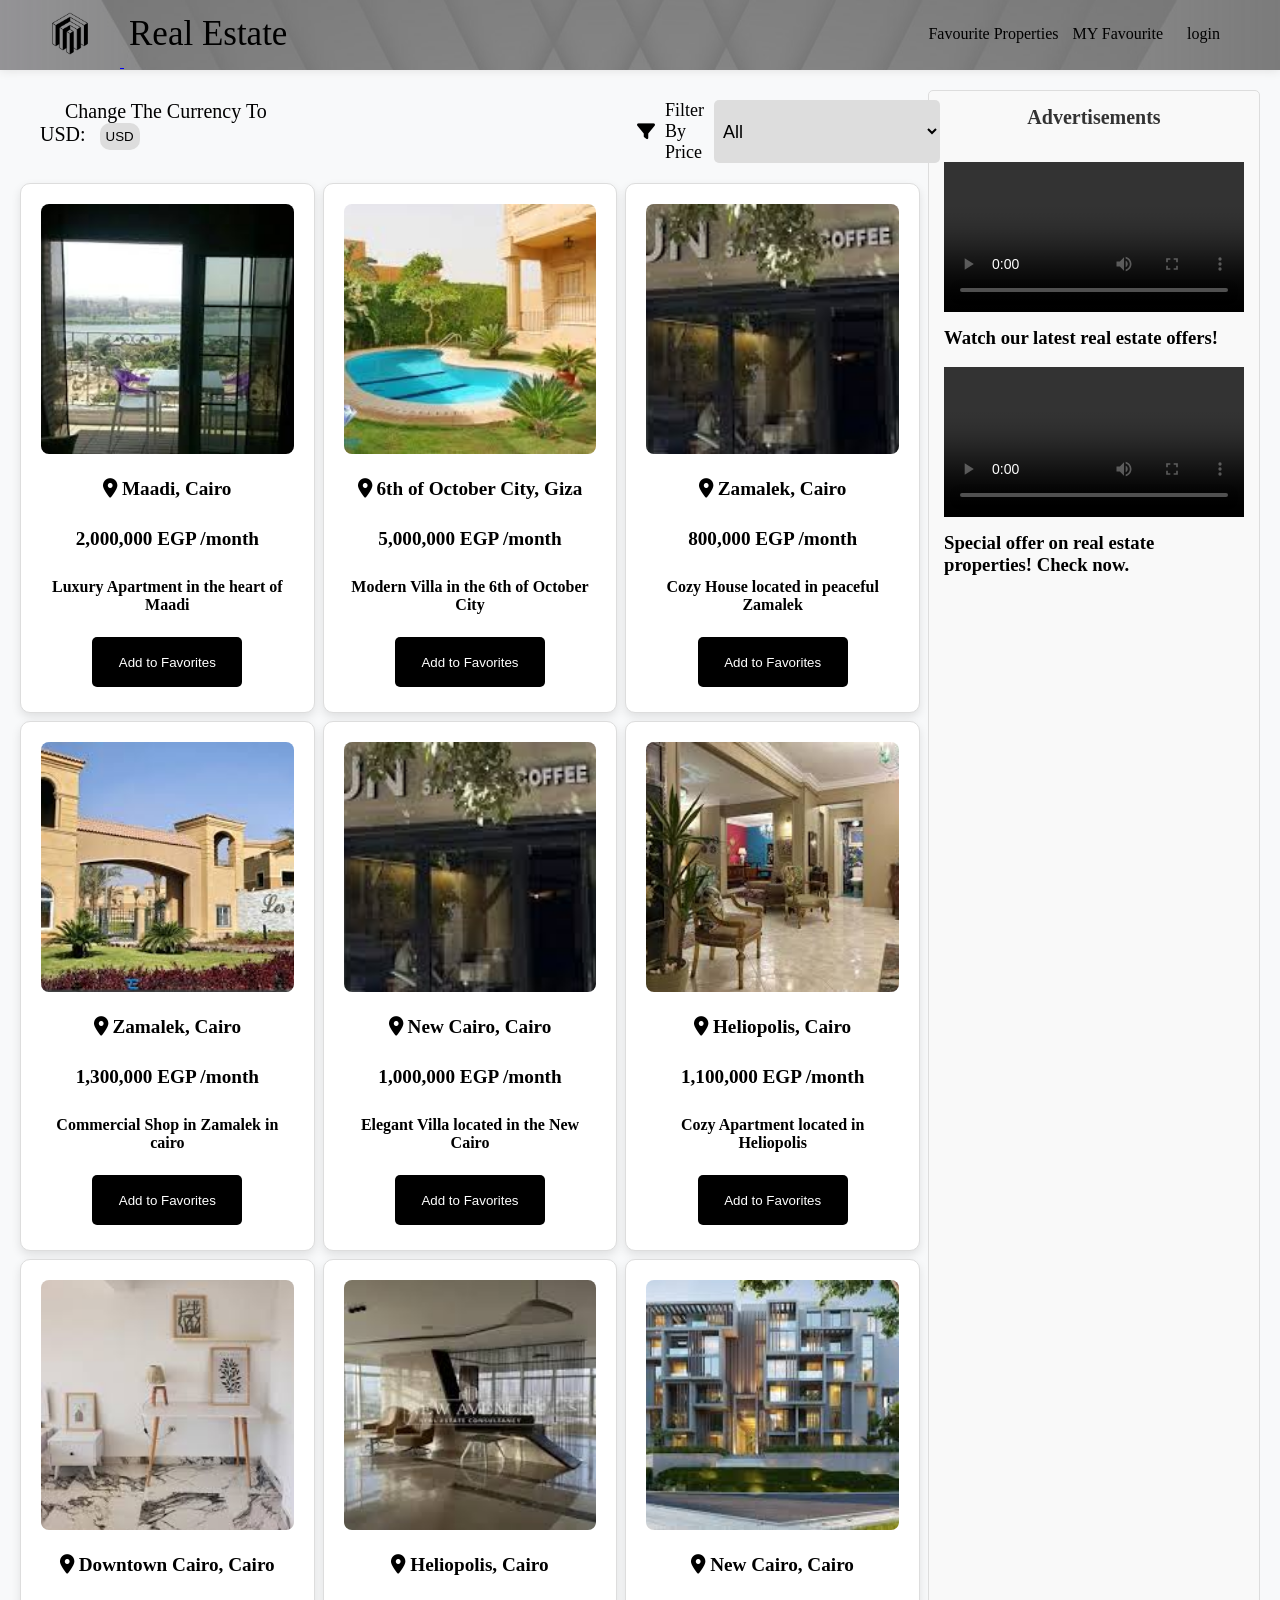
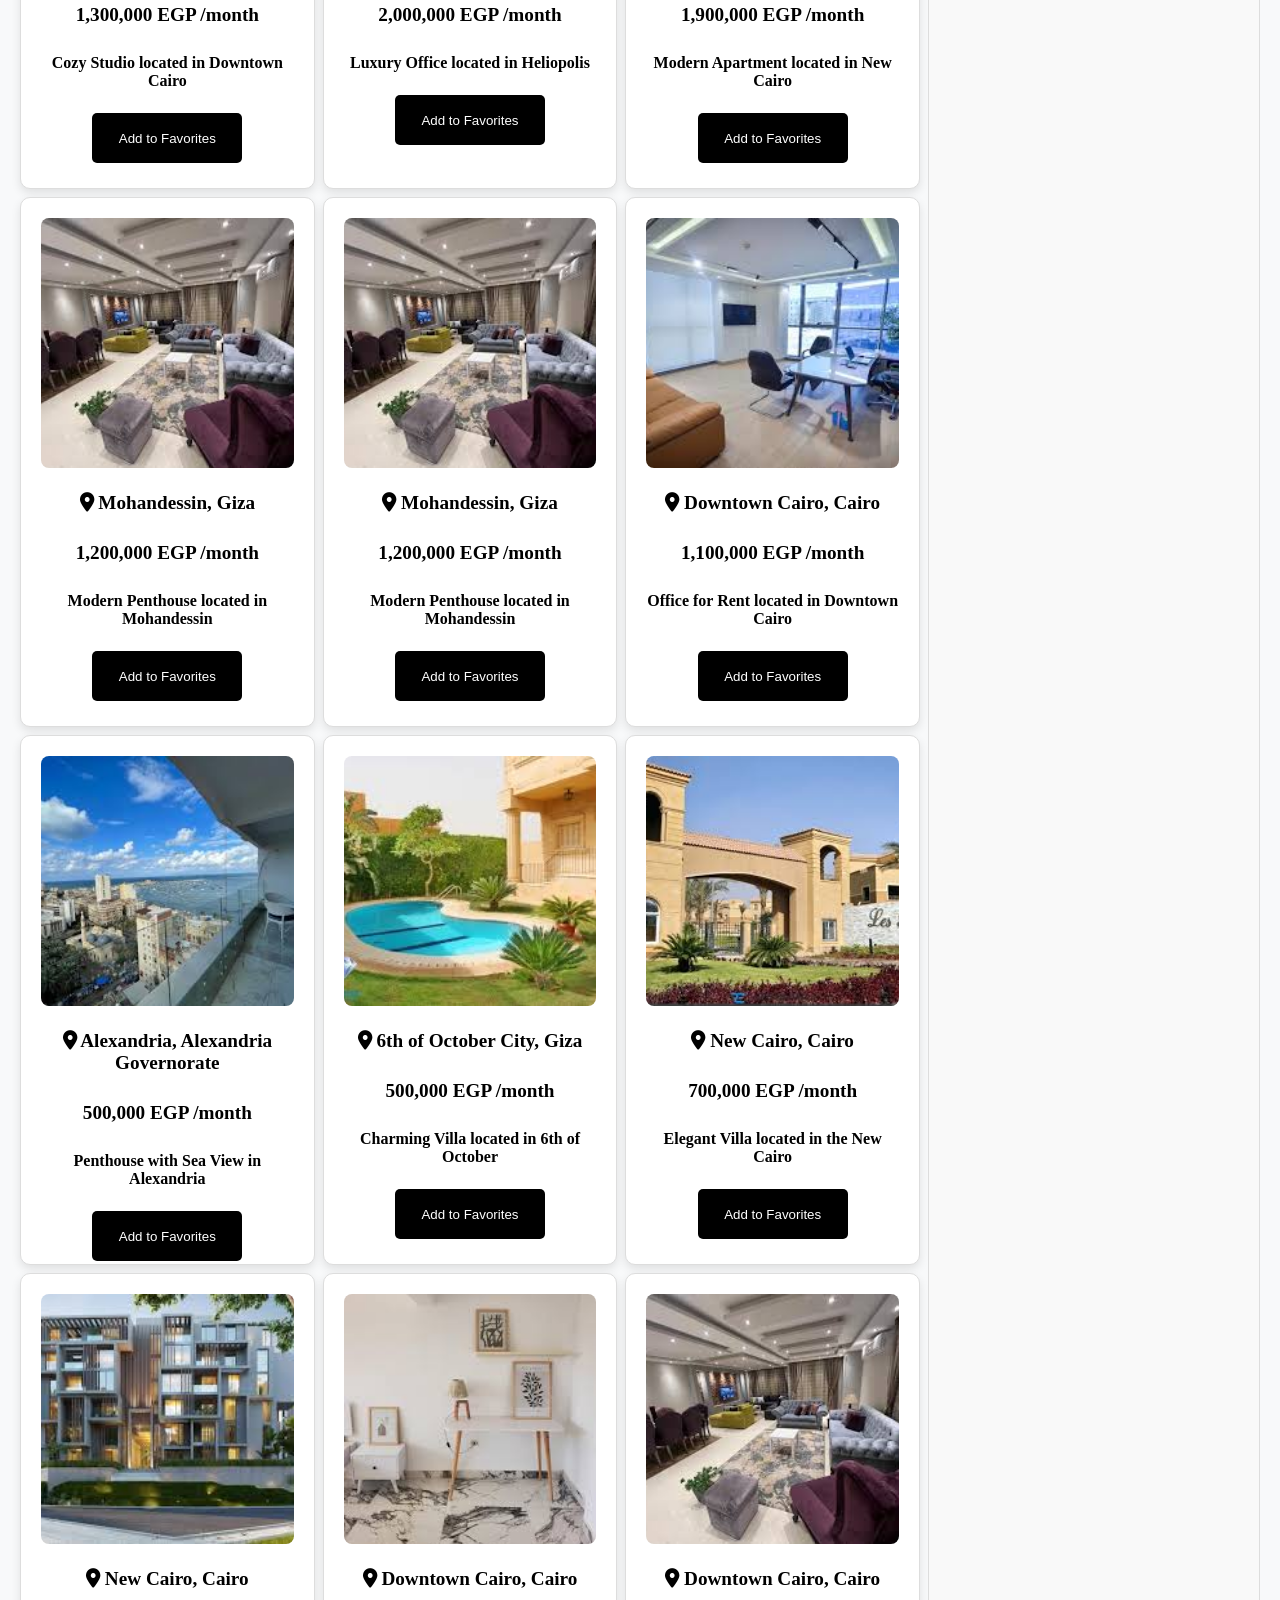
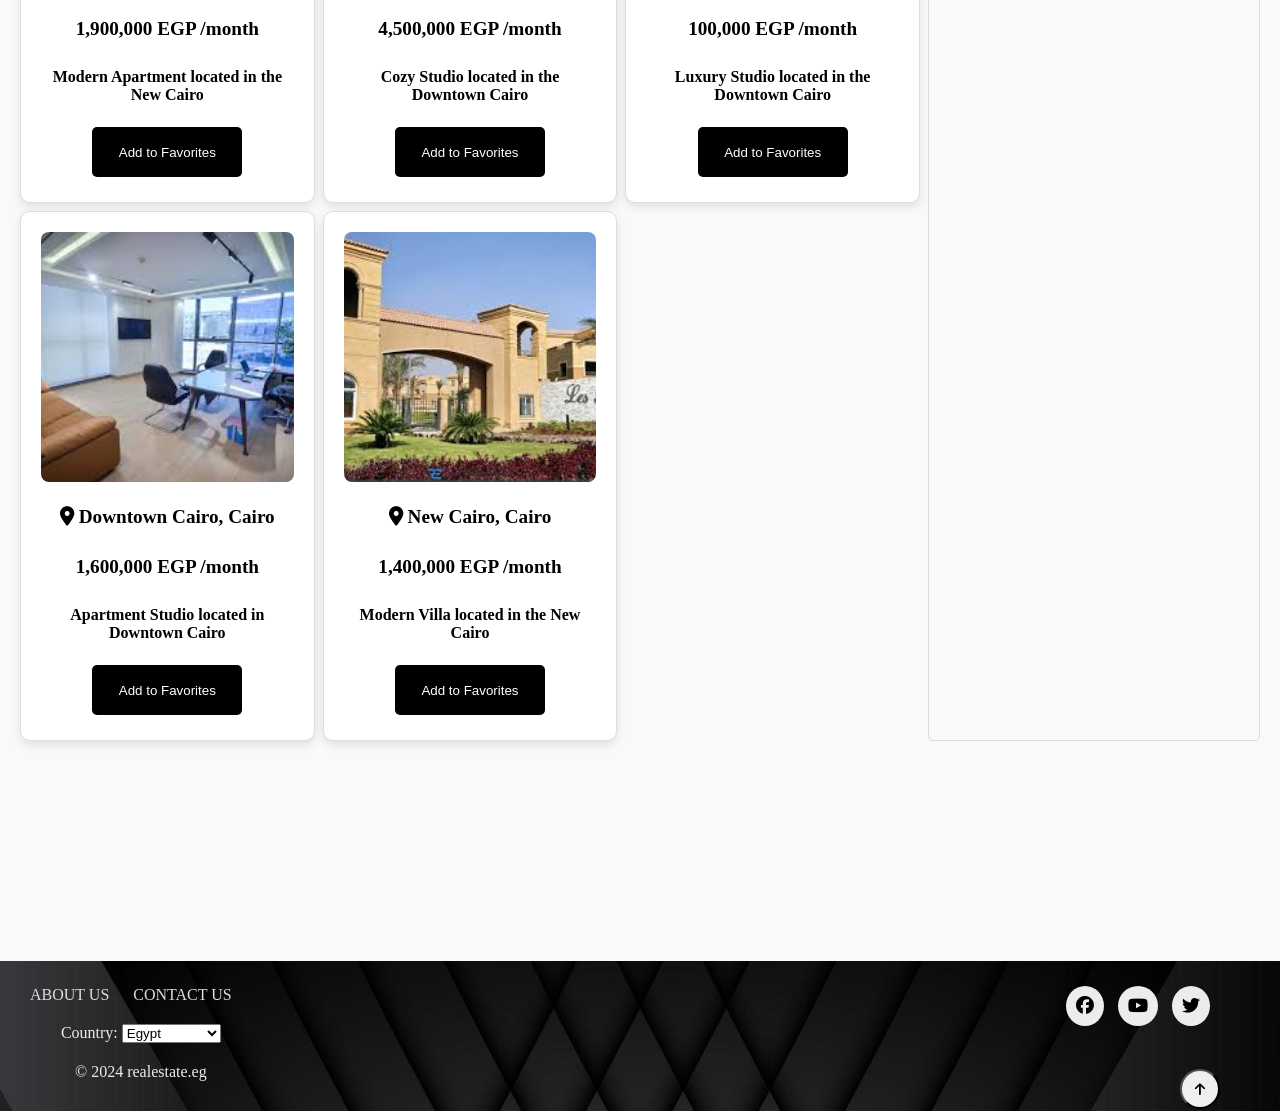
==== HTML/pruduct.html @ 1f11799c "update" ====
<!DOCTYPE html>
<html lang="en">
<head>
  <meta charset="UTF-8">
  <meta name="viewport" content="width=device-width, initial-scale=1.0">
  <title>Serices Products</title>
  <link rel="stylesheet" href="../CSS/product.css">
  <link rel="stylesheet" href="../CSS/header_and_footer.css">
  <!-- font awesome -->
  <link rel="stylesheet" href="https://cdnjs.cloudflare.com/ajax/libs/font-awesome/6.7.2/css/all.min.css" />
  <!-- homepage style -->
  <link rel="stylesheet" href="../CSS/homepage.css">
</head>
<body>


   
    <header class="header">
      <div class="container">
          <div>
              <a href="#">
                  <img src="../Assets/logo.png" class="logo" alt="Real Stata Logo">
                  <svg class="svg">

                      <text class="logo-text" font-size="35" x="5" y="30">Real Estate</text>
                  </svg>
              </a>
          </div>
          <nav class="nav-links">
                <a href="../HTML/pruduct.html">Favourite Properties</a>
                <a href="../HTML/fevorit.html">MY Favourite</a>
                <a href="../HTML/login.html">login</a>
          </nav>
      </div>
  </header>
  
  <main class="main-content">
    <!-- محتوى الصفحة الرئيسي -->
    <section class="content">
      <div class="filter-tab">
        <div class="currency-holder">
          <span class="text">Change The Currency To USD:</span>
          <button class="usd">USD</button>
        </div>
  
        <div class="text-filter">
          <i class="fa-solid fa-filter"></i><span>Filter By Price</span>
        </div>
        <select id="priceFilter" onchange="filterByPrice()">
          <option value="all">All</option>
          <option value="more-1">More than 1 million EGP</option>
          <option value="less-1">Less than 1 million EGP</option>
        </select>
      </div>
  
      <div id="gridContainer" class="grid-container"></div>
    </section>
  
    <!-- قسم الإعلانات -->
    <aside class="ads-section">
      <h2>Advertisements</h2>
      <br>
      <div class="ad">
        <video controls>
        <source src="https://videocdn.cdnpk.net/videos/402f5d7d-1f88-45bf-8f2f-907b0aa94311/horizontal/previews/watermarked/large.mp4" type="video/mp4">
          Your browser does not support the video tag.
          
</video>

      </div>
      <h3>    Watch our latest real estate offers!</h3>
<br>

      <div class="ad">
        <video controls>
          <source src="https://videocdn.cdnpk.net/videos/f72028ea-ed08-4fc3-8472-b75e660c5a2a/horizontal/previews/watermarked/large.mp4" type="video/mp4">
          Your browser does not support the video tag.
        </video>        

      </div>
      <h3>   Special offer on real estate properties! Check now.<h3>

    </aside>
  </main>
  

  <footer class="footer">
    <div class="container">
        <div class="left-side-footer">
            <nav class="footer-links">
                <a href="#">ABOUT US</a>
                <a href="#">CONTACT US</a>
            </nav>
            <div class="list-countrys">
                <label for="country">Country: </label>
                <select name="country" id="country">
                    <option value="Egypt">Egypt</option>
                    <option value="KSA">Saudi Arabia</option>
                    <option value="KWD">Kuwait</option>
                </select>
            </div>
            <span class="copyright">&copy; 2024 realestate.eg</span>
        </div>
        <div class="right-side-footer">
          <a href="https://www.facebook.com/"><i class="fa-brands fa-facebook"></i></a>
          <a href="https://www.youtube.com/"><i class="fa-brands fa-youtube"></i></a>
          <a href="https://x.com/"><i class="fa-brands fa-twitter"></i></a>
        </div>
        <br>
        <button class="go-up"><i class="fa-solid fa-arrow-up"></i></button>
    </div>


</footer>


  <script src="../Js/product.js"></script>
  <script src="../Js/top_up.js"></script>
</body>
</html>
---- CSS/product.css ----
body,html {
  font-family: Arial, sans-serif;
  margin: 0;
  padding: 0;
  background-color: #f8f9fa;
  grid-template-rows: 1fr auto; /*  المحتوى يملأ المساحة المتاحة بينما يكون الفوتر في الأسفل */

}
main {
  flex-grow: 1; /* يسمح للمحتوى بالتوسع ليشغل المساحة المتاحة */
  margin-bottom: 200px;
}

.header {
  background-color: #ececec82;
  box-shadow: 0 0 10px #ddd;
  background-image: url("../Assets/footer-background.jpg"); /* مسار الصورة */
  background-size: cover;
  height: 70px;
  overflow: hidden;
}
.header .container {
  background-color: #ececec82;
  position: relative;
}
.content {
  flex: 3; /* يأخذ معظم المساحة */
}
/* تنسيق الفلتر */
.filter-tab {
  display: flex;
  gap: 10px;
  position: relative;
  width: fit-content;
  left: 20px;
  margin: 10px 0;
  
}
.filter-tab select {
  font-size: 18px;
  background-color: #ddd;
  border-radius: 5px;
  border: navajowhite;
  padding: 5px;
  cursor: pointer;
}
.filter-tab .text-filter {
  font-size: 18px;
  display: flex;
  align-items: center;
  gap:10px;
}
.filter-tab .text-filter i {
  margin-left: 300px;
  padding-left: 20px;

}
/* تحسين تنسيق الـ grid */
.grid-container {
 display: grid;
  grid-template-columns: repeat(3, 1fr); /* ثلاث أعمدة متساوية */
  gap: 8px; /* المسافة بين العناصر */
  margin-top: 20px;
  box-sizing: border-box;
  transition: all 0.3s ease;
}

/* تنسيق بطاقات المنتجات */
.product-card {
  width:100%;
  height: 530px;;
  border: 1px solid #ddd;
  border-radius: 10px; /* تحسين الحواف لتكون دائرية */
  background-color: white;
  padding: 20px;
  box-shadow: 0 4px 10px rgba(0, 0, 0, 0.1);
  text-align: center;
  transition: transform 0.3s ease, box-shadow 0.3s ease, opacity 0.3s ease;
}

.product-card:hover {
  transform: translateY(-10px); /* رفع البطاقة عند المرور عليها */
  box-shadow: 0 10px 20px rgba(0, 0, 0, 0.2); /* إضافة تأثير الظل عند المرور */
  opacity: 0.9; /* تقليل الشفافية عند التفاعل */
}

.product-card img {
  width: 100%;
  height: 250px;
  object-fit: cover; /* تكبير الصورة بشكل جميل داخل الحاوية */
  border-radius: 8px;
  margin-bottom: 15px;
}

.product-card h3 {
  font-size: 20px;
  margin-bottom: 10px;
  color: #333; /* اللون الداكن للنص */
}

.product-card p {
  margin: 5px 0;
  color: #000000;
  font-weight: bolder; /* لتفريق النص عن العناوين */
  font-size: larger;
}
.product-card h5 {
  margin: 5px 0;
  color: #000000;
  font-size:16px;
}

/* تحسين حاوية العملة */
.currancy-holder {
  display: inline-block;
  gap: 10px;
  position: relative;
  width: fit-content;
  margin:  0;
}

.text {
  font-size: 20px;
  margin-left: 25px;
  margin-bottom: 10px;

}
text.logo-text:hover{
  color: #2196f3;

}

.usd {
  padding: 6px;
  border: none;
  background: #ddd;
  border-radius: 10px;
  margin-left: 10px;
  cursor: pointer;
}


/* تنسيق زر المفضلة */
.favorite-btn {
  background-color: #000000;
  color: white;
  border: none;
  width: 150px;
  height: 50px;
  padding: 5px 10px;
  border-radius: 5px;
  cursor: pointer;
  transition: background-color 0.3s ease;
}

.favorite-btn.favorite {
  background-color: #282727; /* لون عند إضافة المفضلة */
}


footer {
  bottom: 0;
  width: 100%;
  background-color: #333;
  color: white;
  text-align: center;
  padding: 10px;
  margin-top: 100px;

}

/*     aside   */
/* التخطيط الرئيسي */
.main-content {
  display: flex;
  gap: 8px; /* مسافة بين المنتجات والإعلانات */
  padding: 20px;
}

/* المحتوى الرئيسي */
.content {
  flex: 3; /* يأخذ معظم المساحة */
}
/* قسم الإعلانات */
.ads-section {
  flex: 1; /* يأخذ مساحة أصغر */
  background-color: #f9f9f9;
  padding: 15px;
  border: 1px solid #ddd;
  border-radius: 5px;
  width:350px;
}

.ads-section h2 {
  font-size: 20px;
  margin-bottom: 15px;
  color: #333;
  text-align: center;
}

.ad {
  display: flex;
  align-items: center;
  margin-bottom: 15px;
}

.ad img {
  width: 80px;
  height: 80px;
  margin-right: 15px;
  border-radius: 5px;
  border: 1px solid #ddd;
}

.ad p {
  font-size: 14px;
  color: #555;
}


video{
  width: 100%;
  height: auto;
}

p{
  color: #000000;
  font-weight: bolder;
}
---- CSS/header_and_footer.css ----
:root {
    --main-color: #2196f3;
    --background-color: #ececec;
    --transition:0.3s;
}

* {
    box-sizing: border-box;
    padding: 0;
    margin: 0;
}

html {
    scroll-behavior: smooth;
}

body {
    font-family: "Cairo" , "san-serif";
}

ul {
    list-style: none;
    margin: 0;
    padding: 0;
}

.container {
    padding-left: 20px;
    padding-right: 20px;
}

/* end global rules */

/* start header */
.header {
    background-color: #ececec82;
    box-shadow: 0 0 10px #ddd;
    background-image: url("../Assets/footer-background.jpg"); /* مسار الصورة */
    background-size: cover;
    height: 70px;
    overflow: hidden;
}
.header .container {
    background-color: #ececec82;
    position: relative;
}

.nav-links {
    position: absolute;
    right: 50px;
    top: 25px;
}

.logo {
    width: 100px;
    height: auto;
}

.nav-links a {
    margin-right: 10px;
    text-decoration: none;
    color: black;
    transition: var(--transition);
}
.nav-links a:hover {
    color: white;
    transition: var(--transition);
}
.nav-links a:last-of-type {
    margin-left: 10px;
}
.svg  {
    height: 52px;
}
.svg .logo-text {
    fill: black;
    transition: var(--transition);
}
.svg .logo-text:hover {
    fill: white;
    transition: var(--transition);
}
/* end header */

/* start Footer */
.footer {
    /* background-color: #0e0101; */
    background-image: url(../Assets/footer-background.jpg);
    background-size: cover;
    height: 150px;
}
.footer .container {
    position: relative;
    padding-top: 15px;
    padding-bottom: 15px;
}
.footer .left-side-footer label {
    color: var(--background-color);
}
.left-side-footer {
    position: absolute;
}
.right-side-footer {
    right: 50px;
    position: absolute;
    top: 25px;
}
.left-side-footer .footer-links {
    margin-bottom: 20px;
}
.left-side-footer .list-countrys {
    margin-bottom: 20px;
}
.left-side-footer .footer-links a {
    text-decoration: none;
    color: var(--background-color);
    margin-right: 20px;
    transition: var(--transition);
    color: #ddd;
}
.left-side-footer .footer-links a:hover {
    color: white;
    transition: var(--transition);
}
.right-side-footer a {
    text-decoration: none;
    color: #ddd;
    margin-right: 10px;
    background-color: var(--background-color);
    padding: 10px;
    font-size: 18px;
    border-radius: 100%;
    transition: var(--transition);
}
.right-side-footer i {
    color: black;
}
.right-side-footer a:hover {
    background-color: white;
    transition: var(--transition);
}
.copyright {
    color: var(--background-color);
    display: block;
}
.go-up {
    position: absolute;
    right: 50px;
    bottom: -90px;
    padding: 5px;
    width: 40px;
    height: 40px;
    border-radius: 50%;
    transition: var(--transition);
    color: #ddd;
}
.go-up i {
    color: black;
}
.go-up:hover {
    cursor: pointer;
    background-color: white;
    transition: var(--transition);
}
/* end Footer */
---- CSS/homepage.css ----
/* global componant */
#body {
    transition: background-color 0.3s;
}
.title {
    text-align: center;
    font-size: 40px;
    border: #ddd;
    box-shadow: 0 0 5px #ddd;
    width: 500px;
    margin: 0 auto 40px;
    padding: 10px;
    transition: 0.3s;
    border-radius: 10px;
    /* background-color: #ddd; */
}
.title:hover {
    background-color: white;
}
/* global componant */

/* start landing */
.landing {
    /* min-height: calc(100vh - 100px); */
    min-height: calc(100vh - 70px);
    background-image: url(../Assets/landing_page.jpeg);
    background-size: cover;
    position: relative;
}
.landing::after {
    content: "";
    position: absolute;
    width: 100%;
    height: 100%;
    top: 0;
    left: 0;
    background-color: black;
    opacity: 50%;
}
.landing .text {
    position: absolute;
    z-index: 1;
    transform: translate(50%, -50%);
    top: 50%;
    right: 50%;
}

.landing .text h1 {
    color: white;
    font-size: 60px;
    font-weight: bolder;
    text-align: center;
    transition: 2s;
}
.landing .text .random-message {
    color: white;
    text-align: center;
    margin: 20px 0;
    font-size: 20px;
    opacity: 0;
    transform: translateX(-300px);
    transition: 2s;
    transition-delay: 1.5s;
}
.landing .text .chooses {
    margin-top: 30px;
    width: 100%;
    display: flex;
    justify-content: center;
    transform: translateY(70px);
    opacity: 0;
    transition: 3s;
    transition-delay: 1.5s;
}
.landing .text .chooses button {
    padding: 10px 50px;
    border-radius: 10px;
    background: #e5dddd;
    transition: 0.3s;
    font-weight: bolder;
    margin-right: 10px;
}

.landing .text .chooses button:hover {
    background-color: white;
    border: 2px solid black;
    cursor: pointer;
}

.suggestion {
    margin-top: 100px;
    text-align: center;
    transition: 3s;
    transition-delay: 1.5s;
    transform: translatex(100px);
    opacity: 0;
}
input::-webkit-outer-spin-button,
input::-webkit-inner-spin-button {
    -webkit-appearance: none;
    margin: 0;
}
.landing .text .suggestion p {
    font-size: 20px;
    color: white;
    margin-bottom: 25px;
}
.landing .text .suggestion form input[type=number] {
    border-radius: 5px;
    padding: 10px;
}
.landing .text .suggestion form input[type=number]:focus {
    outline: none;
}
.landing .text .suggestion form input[type=number]::placeholder {
    font-size: 17px;
}
.landing .text .suggestion form button {
    padding: 10px;
    border: none;
    border-radius: 8px;
    font-size: 15px;
    font-weight: bold;
    transition: 0.3s;
}
.landing .text .suggestion form button:hover {
    cursor: pointer;
    background-color: white;
}
.modal {
    position: fixed;
    top: -43px;
    left: 0;
    width: 100%;
    height: 100%;
    background-color: rgba(0, 0, 0); 
    z-index: 1000;
    border-radius: 10px;
    visibility: hidden;
    transition: 0.5s;
    opacity: 0;
}
.modal p {
    position: relative;
    color: white;
    text-align: center;
    font-size: 20px;
    transform: translate(50%, -55%);
    top: 50%;
    right: 50%;
    transition: 1s;
    opacity: 0;
}
.modal.show {
    visibility: visible; /* Show the modal */
    opacity: 1; /* Fully visible */
}

.close-btn {
    position: absolute;
    right: 0;
} 
.close-btn i:hover {
    color: white;
}
.close-btn i {
    font-size: 18px;
    font-weight: bold;
    cursor: pointer;
    color: white;
    margin: 20px 15px;
}
/* end landing */


/* start questions */
.question {
    max-width: 800px;
    display: flex;
    align-items: center;
    flex-direction: column;
    border: 1px solid #e5dddd;
    border-radius: 10px;
    margin-bottom: 30px;
    padding: 10px 0;
    box-shadow: 0 0 5px #ddd;
    min-width: 100px;
    padding: 40px 0;
    /* text-align: center; */
    margin: 30px auto;
}
.question .question-title {
    display: flex;
    justify-content: space-between;
    min-width: 50%;
    color: black;
    font-weight: bold;
    font-size: 20px;
    border-bottom: 1px solid #ddd;
    padding-bottom: 15px;
}
/* .question .question-text {
    font-size: 18px;
    margin: 15px 0;
    display: none;
    transition: 0.3s;
} */

.question .question-text {
    font-size: 18px;
    margin: 15px 0;
    padding-left: 10px;
    max-height: 0; /* Start fully collapsed */
    overflow: hidden; /* Hide overflowing content */
    transition: 0.5s; /* Smooth animation */
}

/* This targets an element with the class question-text that also has the class active. Both classes */
.question .question-text.active {
    max-height: 200px; /* Set a maximum height for expanded content */
    opacity: 1; /* Fully visible */
}

.question-btn {
    background-color: black;
    color: white;
    border-radius: 5px;
    border: none;
    padding: 5px 10px;
}
.question-btn:hover {
    cursor: pointer;
}
.question-btn .minus-icon {
    display: none;
}
/* end questions */

/* start best homes */
.besthomes {
    padding-top: 30px;
    padding-bottom: 30px;
}
.slider {
    margin-top: 30px;
    display: flex;
    align-items: center;
    flex-direction: column;
}
.image-holder {
    margin-bottom: 10px;
    max-width: 750px;
}
.image-holder img {
    border: 5px solid #ddd;
    border-radius: 10px;
    width: 100%;
    height: 100%;
}
.slider button {
    padding: 10px;
    background-color: white;
    border-radius: 10px;
    border: 2px solid gray;
    color: black;
    transition: 0.3s;
    font-size: 20px;
    font-weight: bold;
    padding: 5px 20px;
}
.slider button:hover {
    background-color: black;
    border-radius: 10px;
    cursor: pointer;
    color: white;
}
/* end best homes */

/* start reviews */
.reviews {
    padding: 30px 0;
}
.box {
    border: 1px solid #ddd;
    box-shadow: 0 0 5px #ddd;
    max-width: 400px;
    margin: 0 auto;
    border-radius: 10px;
    padding: 10px;
}
.box .person {
    margin-bottom: 20px;
}
.box .person p {
    font-weight: bold;
    font-size: 20px;
}
.box p {
    line-height: 1.6;
}
.box .person img {
    margin-bottom: 10px;
    width: 100px;
}
.review {
    text-align: center;
    padding: 30px 0;
}
.review button {
    background-color: white;
    border-radius: 10px;
    border: 2px solid gray;
    color: black;
    transition: 0.3s;
    font-size: 20px;
    font-weight: bold;
    padding: 5px 20px;
    margin-top: 25px;
}
.review button:hover {
    background-color: black;
    border-radius: 10px;
    cursor: pointer;
    color: white;
}
/* end reviews */
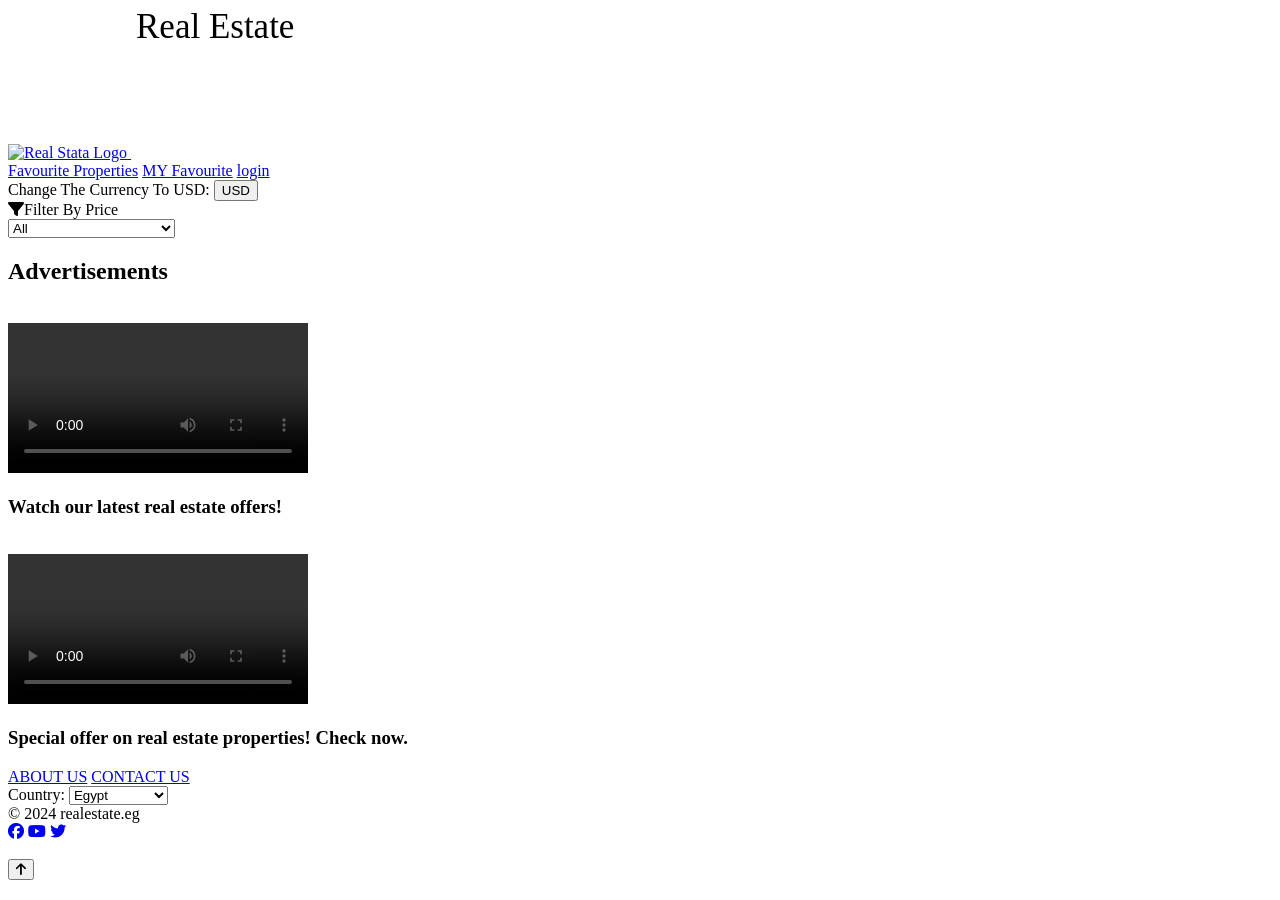
==== commit e7136054: "updateproductpage" ====
--- a/HTML/pruduct.html
+++ b/HTML/pruduct.html
@@ -4,12 +4,12 @@
   <meta charset="UTF-8">
   <meta name="viewport" content="width=device-width, initial-scale=1.0">
   <title>Serices Products</title>
-  <link rel="stylesheet" href="../CSS/product.css">
-  <link rel="stylesheet" href="../CSS/header_and_footer.css">
+  <link rel="stylesheet" href="CSS/product.css">
+  <link rel="stylesheet" href="CSS/header_and_footer.css">
   <!-- font awesome -->
   <link rel="stylesheet" href="https://cdnjs.cloudflare.com/ajax/libs/font-awesome/6.7.2/css/all.min.css" />
   <!-- homepage style -->
-  <link rel="stylesheet" href="../CSS/homepage.css">
+  <link rel="stylesheet" href="CSS/homepage.css">
 </head>
 <body>
 
@@ -19,7 +19,7 @@
       <div class="container">
           <div>
               <a href="#">
-                  <img src="../Assets/logo.png" class="logo" alt="Real Stata Logo">
+                  <img src="Assets/logo.png" class="logo" alt="Real Stata Logo">
                   <svg class="svg">
 
                       <text class="logo-text" font-size="35" x="5" y="30">Real Estate</text>
@@ -27,9 +27,9 @@
               </a>
           </div>
           <nav class="nav-links">
-                <a href="../HTML/pruduct.html">Favourite Properties</a>
-                <a href="../HTML/fevorit.html">MY Favourite</a>
-                <a href="../HTML/login.html">login</a>
+                <a href="HTML/pruduct.html">Favourite Properties</a>
+                <a href="HTML/fevorit.html">MY Favourite</a>
+                <a href="HTML/login.html">login</a>
           </nav>
       </div>
   </header>
@@ -114,7 +114,7 @@
 </footer>
 
 
-  <script src="../Js/product.js"></script>
-  <script src="../Js/top_up.js"></script>
+  <script src="Js/product.js"></script>
+  <script src="Js/top_up.js"></script>
 </body>
 </html>
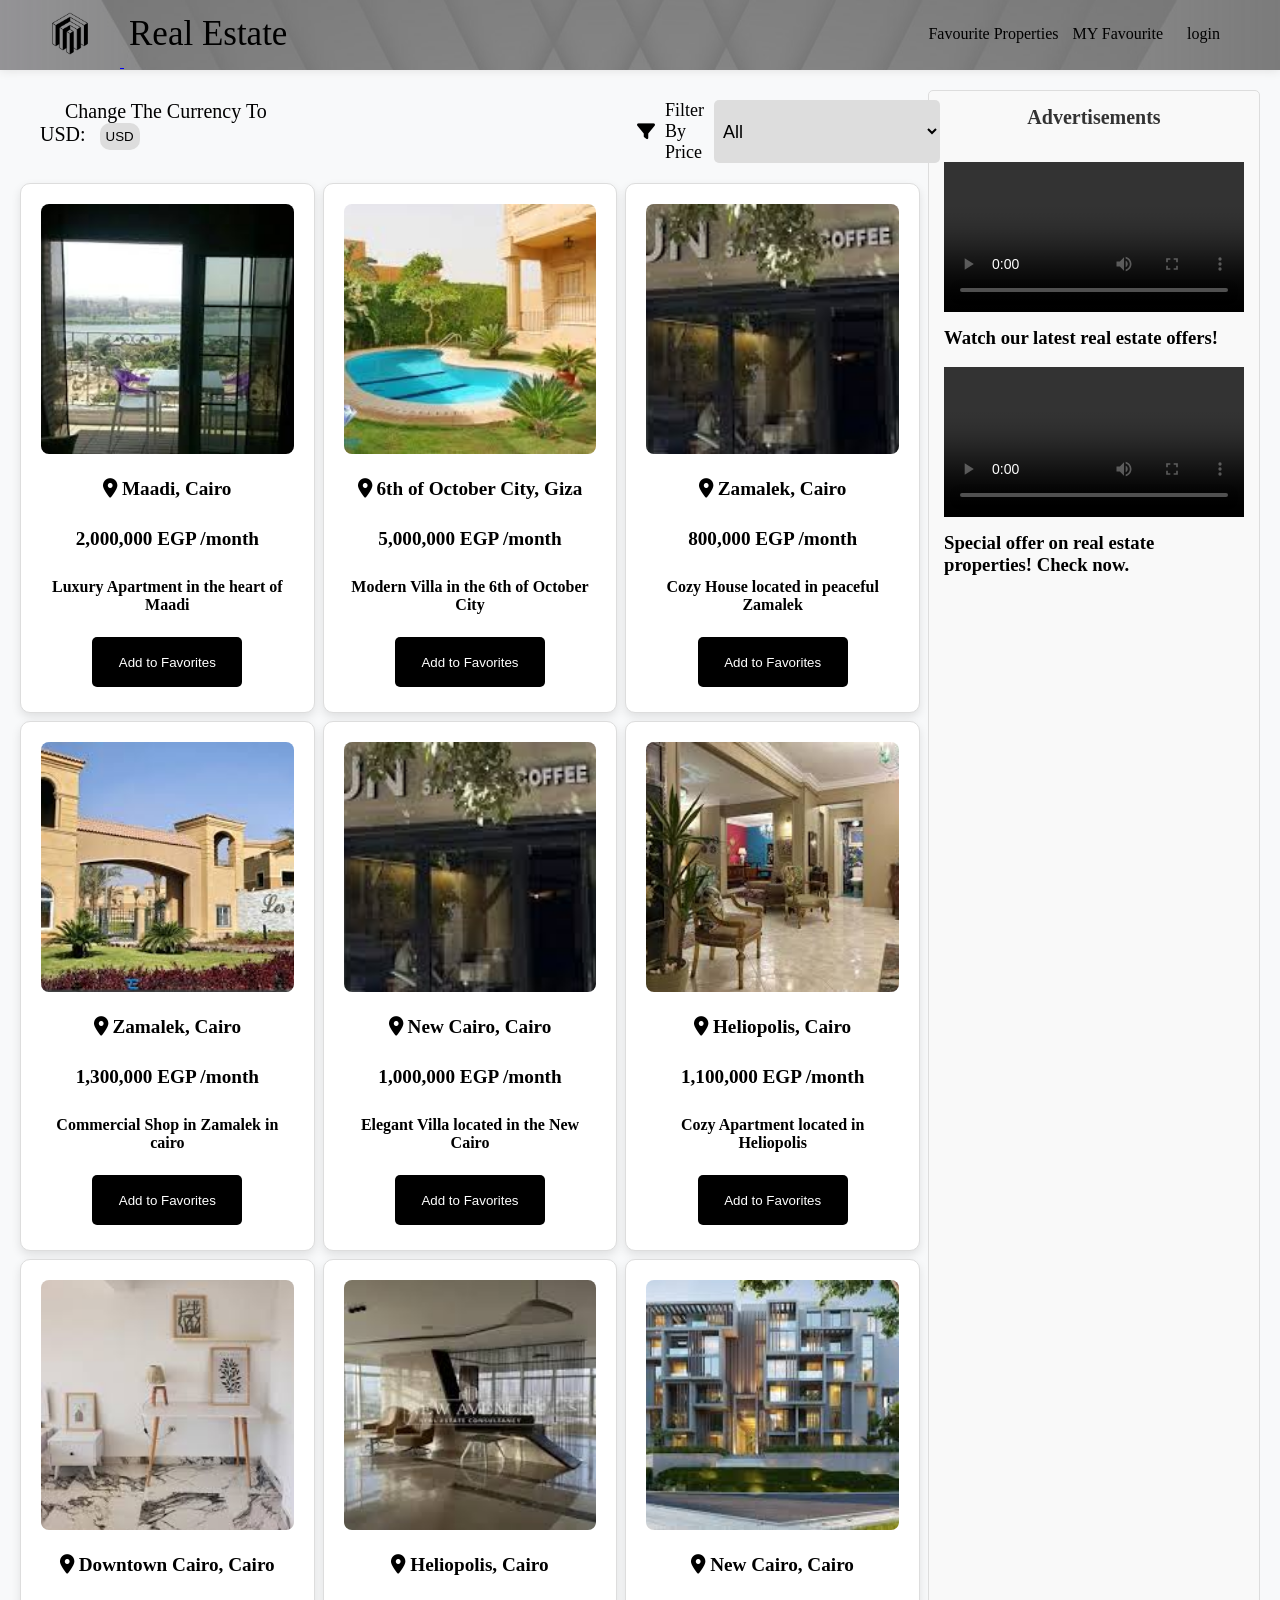
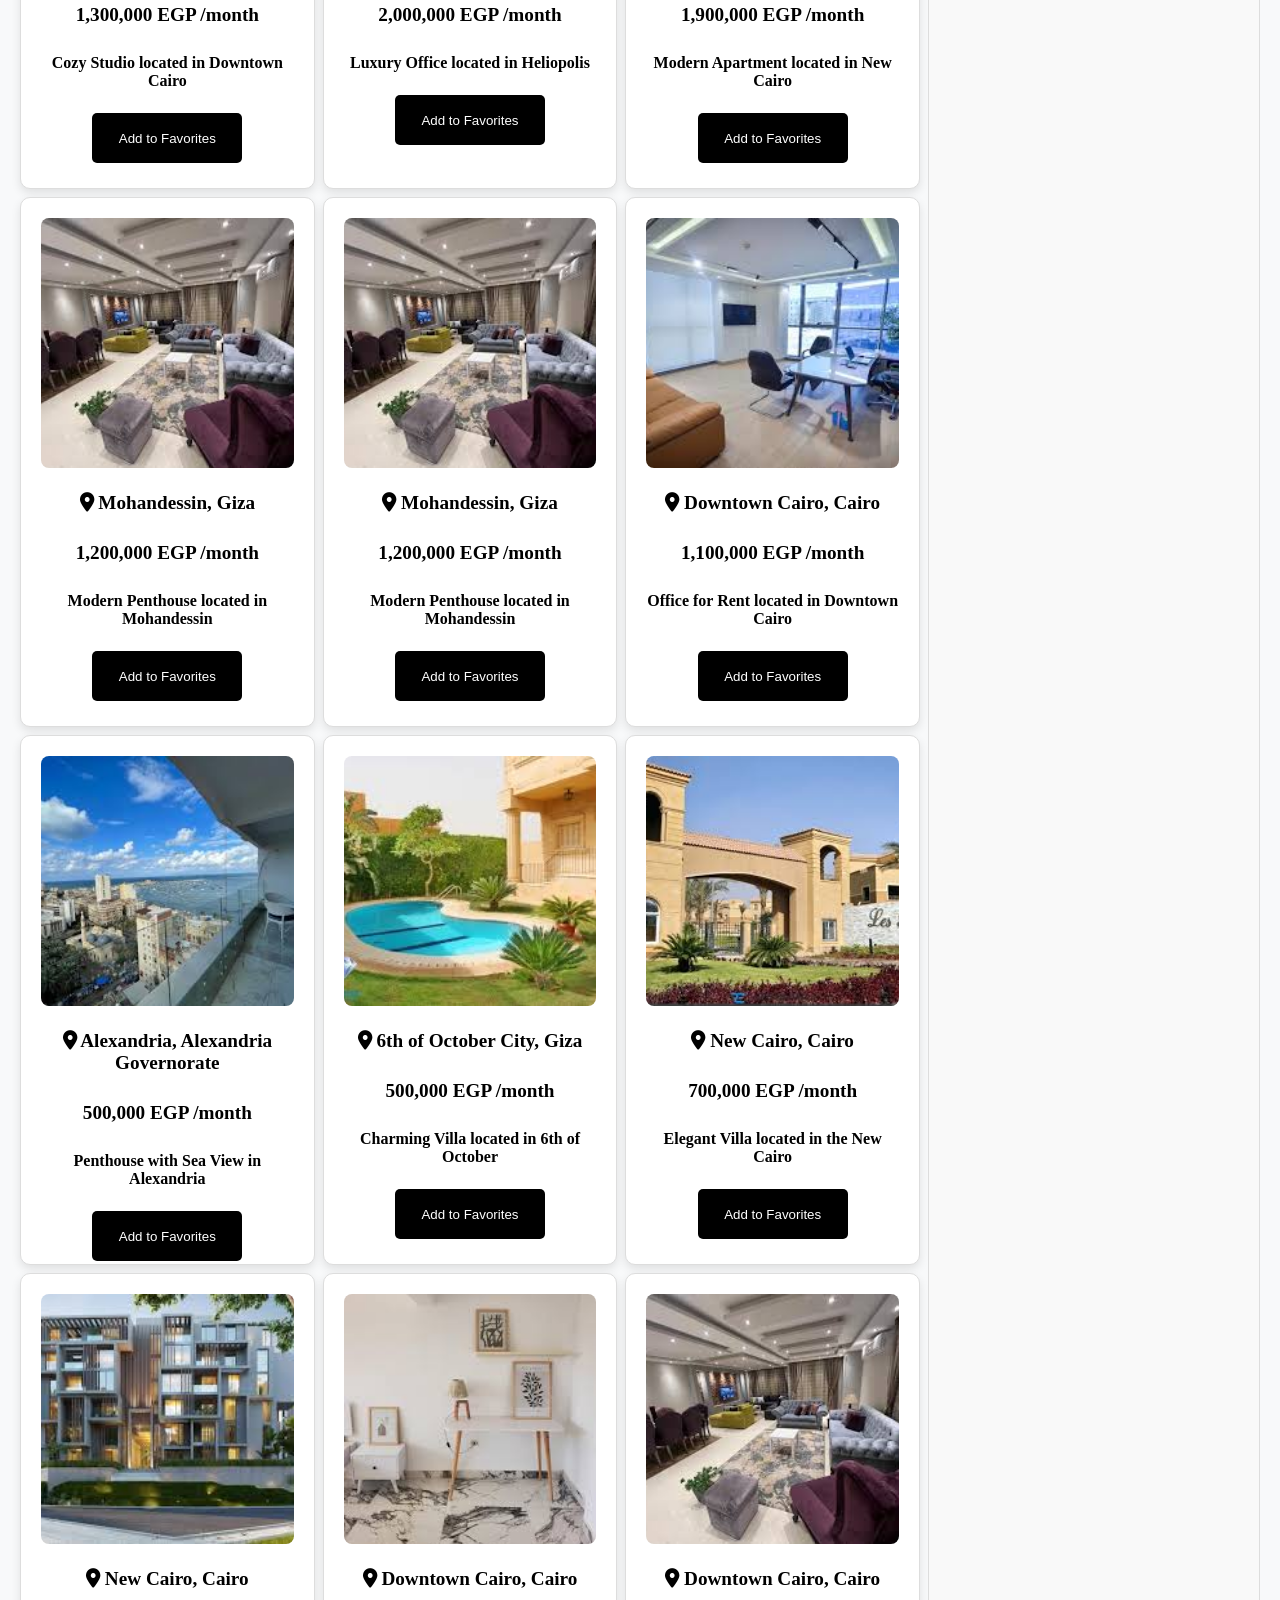
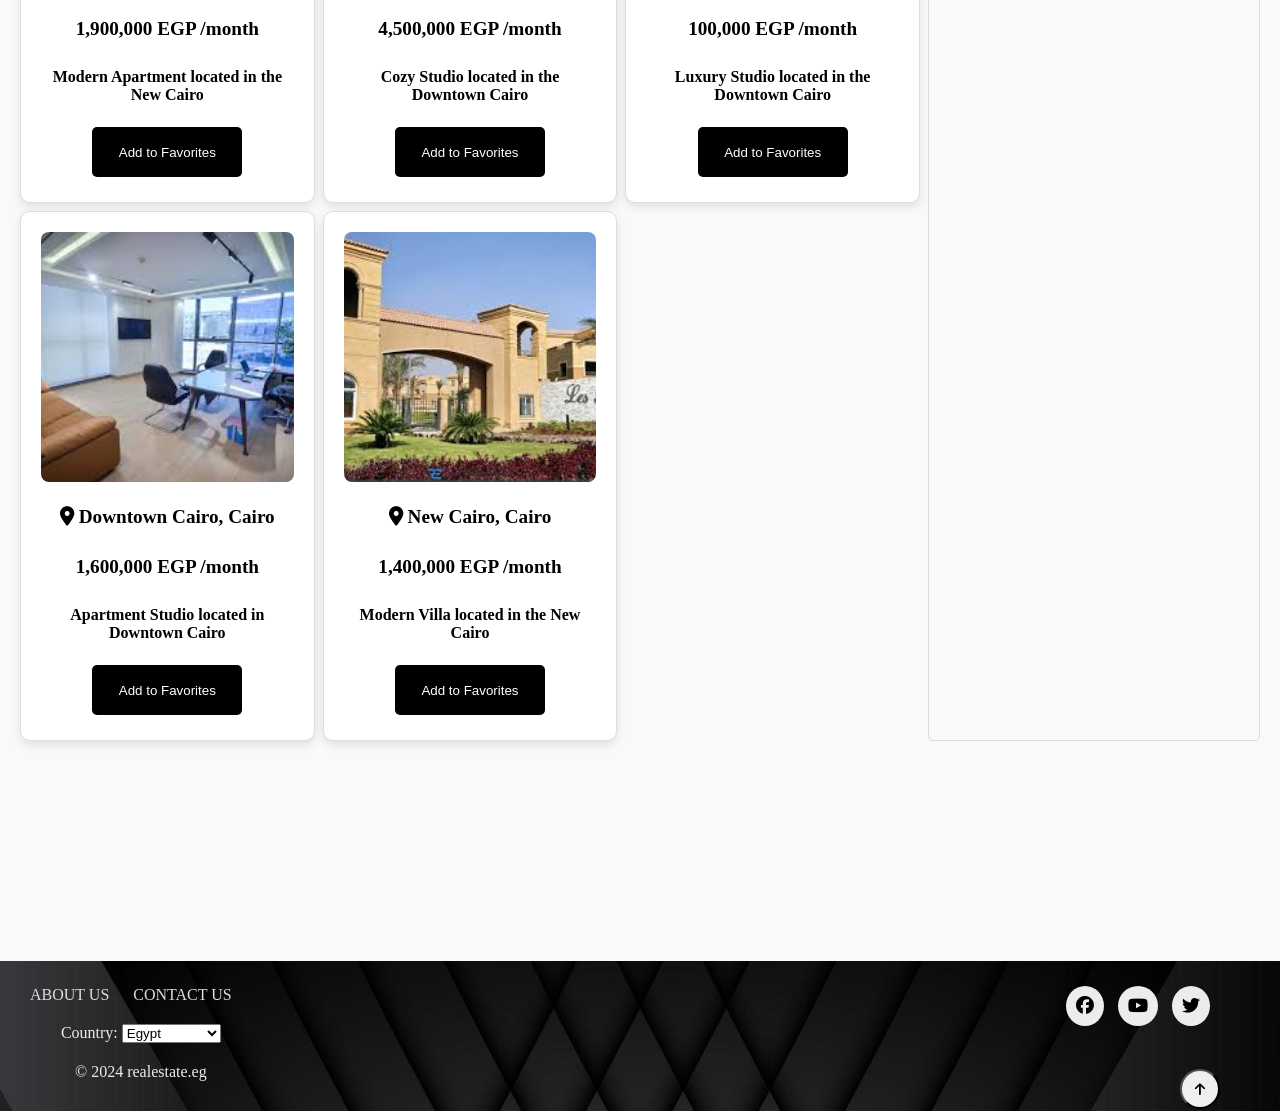
==== commit 97784331: "updateindexpageandproduct" ====
--- a/HTML/pruduct.html
+++ b/HTML/pruduct.html
@@ -4,12 +4,12 @@
   <meta charset="UTF-8">
   <meta name="viewport" content="width=device-width, initial-scale=1.0">
   <title>Serices Products</title>
-  <link rel="stylesheet" href="CSS/product.css">
-  <link rel="stylesheet" href="CSS/header_and_footer.css">
+  <link rel="stylesheet" href="../CSS/product.css">
+  <link rel="stylesheet" href="../CSS/header_and_footer.css">
   <!-- font awesome -->
   <link rel="stylesheet" href="https://cdnjs.cloudflare.com/ajax/libs/font-awesome/6.7.2/css/all.min.css" />
   <!-- homepage style -->
-  <link rel="stylesheet" href="CSS/homepage.css">
+  <link rel="stylesheet" href="../CSS/homepage.css">
 </head>
 <body>
 
@@ -19,7 +19,7 @@
       <div class="container">
           <div>
               <a href="#">
-                  <img src="Assets/logo.png" class="logo" alt="Real Stata Logo">
+                  <img src="../Assets/logo.png" class="logo" alt="Real Stata Logo">
                   <svg class="svg">
 
                       <text class="logo-text" font-size="35" x="5" y="30">Real Estate</text>
@@ -27,9 +27,9 @@
               </a>
           </div>
           <nav class="nav-links">
-                <a href="HTML/pruduct.html">Favourite Properties</a>
-                <a href="HTML/fevorit.html">MY Favourite</a>
-                <a href="HTML/login.html">login</a>
+                <a href="../HTML/pruduct.html">Favourite Properties</a>
+                <a href="../HTML/fevorit.html">MY Favourite</a>
+                <a href="../HTML/login.html">login</a>
           </nav>
       </div>
   </header>
@@ -114,7 +114,7 @@
 </footer>
 
 
-  <script src="Js/product.js"></script>
-  <script src="Js/top_up.js"></script>
+  <script src="../Js/product.js"></script>
+  <script src="../Js/top_up.js"></script>
 </body>
 </html>
--- a/CSS/product.css
+++ b/CSS/product.css
@@ -0,0 +1,229 @@
+body,html {
+  font-family: Arial, sans-serif;
+  margin: 0;
+  padding: 0;
+  background-color: #f8f9fa;
+  grid-template-rows: 1fr auto; /*  المحتوى يملأ المساحة المتاحة بينما يكون الفوتر في الأسفل */
+
+}
+main {
+  flex-grow: 1; /* يسمح للمحتوى بالتوسع ليشغل المساحة المتاحة */
+  margin-bottom: 200px;
+}
+
+.header {
+  background-color: #ececec82;
+  box-shadow: 0 0 10px #ddd;
+  background-image: url("../Assets/footer-background.jpg"); /* مسار الصورة */
+  background-size: cover;
+  height: 70px;
+  overflow: hidden;
+}
+.header .container {
+  background-color: #ececec82;
+  position: relative;
+}
+.content {
+  flex: 3; /* يأخذ معظم المساحة */
+}
+/* تنسيق الفلتر */
+.filter-tab {
+  display: flex;
+  gap: 10px;
+  position: relative;
+  width: fit-content;
+  left: 20px;
+  margin: 10px 0;
+  
+}
+.filter-tab select {
+  font-size: 18px;
+  background-color: #ddd;
+  border-radius: 5px;
+  border: navajowhite;
+  padding: 5px;
+  cursor: pointer;
+}
+.filter-tab .text-filter {
+  font-size: 18px;
+  display: flex;
+  align-items: center;
+  gap:10px;
+}
+.filter-tab .text-filter i {
+  margin-left: 300px;
+  padding-left: 20px;
+
+}
+/* تحسين تنسيق الـ grid */
+.grid-container {
+ display: grid;
+  grid-template-columns: repeat(3, 1fr); /* ثلاث أعمدة متساوية */
+  gap: 8px; /* المسافة بين العناصر */
+  margin-top: 20px;
+  box-sizing: border-box;
+  transition: all 0.3s ease;
+}
+
+/* تنسيق بطاقات المنتجات */
+.product-card {
+  width:100%;
+  height: 530px;;
+  border: 1px solid #ddd;
+  border-radius: 10px; /* تحسين الحواف لتكون دائرية */
+  background-color: white;
+  padding: 20px;
+  box-shadow: 0 4px 10px rgba(0, 0, 0, 0.1);
+  text-align: center;
+  transition: transform 0.3s ease, box-shadow 0.3s ease, opacity 0.3s ease;
+}
+
+.product-card:hover {
+  transform: translateY(-10px); /* رفع البطاقة عند المرور عليها */
+  box-shadow: 0 10px 20px rgba(0, 0, 0, 0.2); /* إضافة تأثير الظل عند المرور */
+  opacity: 0.9; /* تقليل الشفافية عند التفاعل */
+}
+
+.product-card img {
+  width: 100%;
+  height: 250px;
+  object-fit: cover; /* تكبير الصورة بشكل جميل داخل الحاوية */
+  border-radius: 8px;
+  margin-bottom: 15px;
+}
+
+.product-card h3 {
+  font-size: 20px;
+  margin-bottom: 10px;
+  color: #333; /* اللون الداكن للنص */
+}
+
+.product-card p {
+  margin: 5px 0;
+  color: #000000;
+  font-weight: bolder; /* لتفريق النص عن العناوين */
+  font-size: larger;
+}
+.product-card h5 {
+  margin: 5px 0;
+  color: #000000;
+  font-size:16px;
+}
+
+/* تحسين حاوية العملة */
+.currancy-holder {
+  display: inline-block;
+  gap: 10px;
+  position: relative;
+  width: fit-content;
+  margin:  0;
+}
+
+.text {
+  font-size: 20px;
+  margin-left: 25px;
+  margin-bottom: 10px;
+
+}
+text.logo-text:hover{
+  color: #2196f3;
+
+}
+
+.usd {
+  padding: 6px;
+  border: none;
+  background: #ddd;
+  border-radius: 10px;
+  margin-left: 10px;
+  cursor: pointer;
+}
+
+
+/* تنسيق زر المفضلة */
+.favorite-btn {
+  background-color: #000000;
+  color: white;
+  border: none;
+  width: 150px;
+  height: 50px;
+  padding: 5px 10px;
+  border-radius: 5px;
+  cursor: pointer;
+  transition: background-color 0.3s ease;
+}
+
+.favorite-btn.favorite {
+  background-color: #282727; /* لون عند إضافة المفضلة */
+}
+
+
+footer {
+  bottom: 0;
+  width: 100%;
+  background-color: #333;
+  color: white;
+  text-align: center;
+  padding: 10px;
+  margin-top: 100px;
+
+}
+
+/*     aside   */
+/* التخطيط الرئيسي */
+.main-content {
+  display: flex;
+  gap: 8px; /* مسافة بين المنتجات والإعلانات */
+  padding: 20px;
+}
+
+/* المحتوى الرئيسي */
+.content {
+  flex: 3; /* يأخذ معظم المساحة */
+}
+/* قسم الإعلانات */
+.ads-section {
+  flex: 1; /* يأخذ مساحة أصغر */
+  background-color: #f9f9f9;
+  padding: 15px;
+  border: 1px solid #ddd;
+  border-radius: 5px;
+  width:350px;
+}
+
+.ads-section h2 {
+  font-size: 20px;
+  margin-bottom: 15px;
+  color: #333;
+  text-align: center;
+}
+
+.ad {
+  display: flex;
+  align-items: center;
+  margin-bottom: 15px;
+}
+
+.ad img {
+  width: 80px;
+  height: 80px;
+  margin-right: 15px;
+  border-radius: 5px;
+  border: 1px solid #ddd;
+}
+
+.ad p {
+  font-size: 14px;
+  color: #555;
+}
+
+
+video{
+  width: 100%;
+  height: auto;
+}
+
+p{
+  color: #000000;
+  font-weight: bolder;
+}
--- a/CSS/header_and_footer.css
+++ b/CSS/header_and_footer.css
@@ -0,0 +1,165 @@
+:root {
+    --main-color: #2196f3;
+    --background-color: #ececec;
+    --transition:0.3s;
+}
+
+* {
+    box-sizing: border-box;
+    padding: 0;
+    margin: 0;
+}
+
+html {
+    scroll-behavior: smooth;
+}
+
+body {
+    font-family: "Cairo" , "san-serif";
+}
+
+ul {
+    list-style: none;
+    margin: 0;
+    padding: 0;
+}
+
+.container {
+    padding-left: 20px;
+    padding-right: 20px;
+}
+
+/* end global rules */
+
+/* start header */
+.header {
+    background-color: #ececec82;
+    box-shadow: 0 0 10px #ddd;
+    background-image: url("../Assets/footer-background.jpg"); /* مسار الصورة */
+    background-size: cover;
+    height: 70px;
+    overflow: hidden;
+}
+.header .container {
+    background-color: #ececec82;
+    position: relative;
+}
+
+.nav-links {
+    position: absolute;
+    right: 50px;
+    top: 25px;
+}
+
+.logo {
+    width: 100px;
+    height: auto;
+}
+
+.nav-links a {
+    margin-right: 10px;
+    text-decoration: none;
+    color: black;
+    transition: var(--transition);
+}
+.nav-links a:hover {
+    color: white;
+    transition: var(--transition);
+}
+.nav-links a:last-of-type {
+    margin-left: 10px;
+}
+.svg  {
+    height: 52px;
+}
+.svg .logo-text {
+    fill: black;
+    transition: var(--transition);
+}
+.svg .logo-text:hover {
+    fill: white;
+    transition: var(--transition);
+}
+/* end header */
+
+/* start Footer */
+.footer {
+    /* background-color: #0e0101; */
+    background-image: url(../Assets/footer-background.jpg);
+    background-size: cover;
+    height: 150px;
+}
+.footer .container {
+    position: relative;
+    padding-top: 15px;
+    padding-bottom: 15px;
+}
+.footer .left-side-footer label {
+    color: var(--background-color);
+}
+.left-side-footer {
+    position: absolute;
+}
+.right-side-footer {
+    right: 50px;
+    position: absolute;
+    top: 25px;
+}
+.left-side-footer .footer-links {
+    margin-bottom: 20px;
+}
+.left-side-footer .list-countrys {
+    margin-bottom: 20px;
+}
+.left-side-footer .footer-links a {
+    text-decoration: none;
+    color: var(--background-color);
+    margin-right: 20px;
+    transition: var(--transition);
+    color: #ddd;
+}
+.left-side-footer .footer-links a:hover {
+    color: white;
+    transition: var(--transition);
+}
+.right-side-footer a {
+    text-decoration: none;
+    color: #ddd;
+    margin-right: 10px;
+    background-color: var(--background-color);
+    padding: 10px;
+    font-size: 18px;
+    border-radius: 100%;
+    transition: var(--transition);
+}
+.right-side-footer i {
+    color: black;
+}
+.right-side-footer a:hover {
+    background-color: white;
+    transition: var(--transition);
+}
+.copyright {
+    color: var(--background-color);
+    display: block;
+}
+.go-up {
+    position: absolute;
+    right: 50px;
+    bottom: -90px;
+    padding: 5px;
+    width: 40px;
+    height: 40px;
+    border-radius: 50%;
+    transition: var(--transition);
+    color: #ddd;
+}
+.go-up i {
+    color: black;
+}
+.go-up:hover {
+    cursor: pointer;
+    background-color: white;
+    transition: var(--transition);
+}
+/* end Footer */
--- a/CSS/homepage.css
+++ b/CSS/homepage.css
@@ -0,0 +1,326 @@
+/* global componant */
+#body {
+    transition: background-color 0.3s;
+}
+.title {
+    text-align: center;
+    font-size: 40px;
+    border: #ddd;
+    box-shadow: 0 0 5px #ddd;
+    width: 500px;
+    margin: 0 auto 40px;
+    padding: 10px;
+    transition: 0.3s;
+    border-radius: 10px;
+    /* background-color: #ddd; */
+}
+.title:hover {
+    background-color: white;
+}
+/* global componant */
+
+/* start landing */
+.landing {
+    /* min-height: calc(100vh - 100px); */
+    min-height: calc(100vh - 70px);
+    background-image: url(../Assets/landing_page.jpeg);
+    background-size: cover;
+    position: relative;
+}
+.landing::after {
+    content: "";
+    position: absolute;
+    width: 100%;
+    height: 100%;
+    top: 0;
+    left: 0;
+    background-color: black;
+    opacity: 50%;
+}
+.landing .text {
+    position: absolute;
+    z-index: 1;
+    transform: translate(50%, -50%);
+    top: 50%;
+    right: 50%;
+}
+
+.landing .text h1 {
+    color: white;
+    font-size: 60px;
+    font-weight: bolder;
+    text-align: center;
+    transition: 2s;
+}
+.landing .text .random-message {
+    color: white;
+    text-align: center;
+    margin: 20px 0;
+    font-size: 20px;
+    opacity: 0;
+    transform: translateX(-300px);
+    transition: 2s;
+    transition-delay: 1.5s;
+}
+.landing .text .chooses {
+    margin-top: 30px;
+    width: 100%;
+    display: flex;
+    justify-content: center;
+    transform: translateY(70px);
+    opacity: 0;
+    transition: 3s;
+    transition-delay: 1.5s;
+}
+.landing .text .chooses button {
+    padding: 10px 50px;
+    border-radius: 10px;
+    background: #e5dddd;
+    transition: 0.3s;
+    font-weight: bolder;
+    margin-right: 10px;
+}
+
+.landing .text .chooses button:hover {
+    background-color: white;
+    border: 2px solid black;
+    cursor: pointer;
+}
+
+.suggestion {
+    margin-top: 100px;
+    text-align: center;
+    transition: 3s;
+    transition-delay: 1.5s;
+    transform: translatex(100px);
+    opacity: 0;
+}
+input::-webkit-outer-spin-button,
+input::-webkit-inner-spin-button {
+    -webkit-appearance: none;
+    margin: 0;
+}
+.landing .text .suggestion p {
+    font-size: 20px;
+    color: white;
+    margin-bottom: 25px;
+}
+.landing .text .suggestion form input[type=number] {
+    border-radius: 5px;
+    padding: 10px;
+}
+.landing .text .suggestion form input[type=number]:focus {
+    outline: none;
+}
+.landing .text .suggestion form input[type=number]::placeholder {
+    font-size: 17px;
+}
+.landing .text .suggestion form button {
+    padding: 10px;
+    border: none;
+    border-radius: 8px;
+    font-size: 15px;
+    font-weight: bold;
+    transition: 0.3s;
+}
+.landing .text .suggestion form button:hover {
+    cursor: pointer;
+    background-color: white;
+}
+.modal {
+    position: fixed;
+    top: -43px;
+    left: 0;
+    width: 100%;
+    height: 100%;
+    background-color: rgba(0, 0, 0); 
+    z-index: 1000;
+    border-radius: 10px;
+    visibility: hidden;
+    transition: 0.5s;
+    opacity: 0;
+}
+.modal p {
+    position: relative;
+    color: white;
+    text-align: center;
+    font-size: 20px;
+    transform: translate(50%, -55%);
+    top: 50%;
+    right: 50%;
+    transition: 1s;
+    opacity: 0;
+}
+.modal.show {
+    visibility: visible; /* Show the modal */
+    opacity: 1; /* Fully visible */
+}
+
+.close-btn {
+    position: absolute;
+    right: 0;
+} 
+.close-btn i:hover {
+    color: white;
+}
+.close-btn i {
+    font-size: 18px;
+    font-weight: bold;
+    cursor: pointer;
+    color: white;
+    margin: 20px 15px;
+}
+/* end landing */
+
+
+/* start questions */
+.question {
+    max-width: 800px;
+    display: flex;
+    align-items: center;
+    flex-direction: column;
+    border: 1px solid #e5dddd;
+    border-radius: 10px;
+    margin-bottom: 30px;
+    padding: 10px 0;
+    box-shadow: 0 0 5px #ddd;
+    min-width: 100px;
+    padding: 40px 0;
+    /* text-align: center; */
+    margin: 30px auto;
+}
+.question .question-title {
+    display: flex;
+    justify-content: space-between;
+    min-width: 50%;
+    color: black;
+    font-weight: bold;
+    font-size: 20px;
+    border-bottom: 1px solid #ddd;
+    padding-bottom: 15px;
+}
+/* .question .question-text {
+    font-size: 18px;
+    margin: 15px 0;
+    display: none;
+    transition: 0.3s;
+} */
+
+.question .question-text {
+    font-size: 18px;
+    margin: 15px 0;
+    padding-left: 10px;
+    max-height: 0; /* Start fully collapsed */
+    overflow: hidden; /* Hide overflowing content */
+    transition: 0.5s; /* Smooth animation */
+}
+
+/* This targets an element with the class question-text that also has the class active. Both classes */
+.question .question-text.active {
+    max-height: 200px; /* Set a maximum height for expanded content */
+    opacity: 1; /* Fully visible */
+}
+
+.question-btn {
+    background-color: black;
+    color: white;
+    border-radius: 5px;
+    border: none;
+    padding: 5px 10px;
+}
+.question-btn:hover {
+    cursor: pointer;
+}
+.question-btn .minus-icon {
+    display: none;
+}
+/* end questions */
+
+/* start best homes */
+.besthomes {
+    padding-top: 30px;
+    padding-bottom: 30px;
+}
+.slider {
+    margin-top: 30px;
+    display: flex;
+    align-items: center;
+    flex-direction: column;
+}
+.image-holder {
+    margin-bottom: 10px;
+    max-width: 750px;
+}
+.image-holder img {
+    border: 5px solid #ddd;
+    border-radius: 10px;
+    width: 100%;
+    height: 100%;
+}
+.slider button {
+    padding: 10px;
+    background-color: white;
+    border-radius: 10px;
+    border: 2px solid gray;
+    color: black;
+    transition: 0.3s;
+    font-size: 20px;
+    font-weight: bold;
+    padding: 5px 20px;
+}
+.slider button:hover {
+    background-color: black;
+    border-radius: 10px;
+    cursor: pointer;
+    color: white;
+}
+/* end best homes */
+
+/* start reviews */
+.reviews {
+    padding: 30px 0;
+}
+.box {
+    border: 1px solid #ddd;
+    box-shadow: 0 0 5px #ddd;
+    max-width: 400px;
+    margin: 0 auto;
+    border-radius: 10px;
+    padding: 10px;
+}
+.box .person {
+    margin-bottom: 20px;
+}
+.box .person p {
+    font-weight: bold;
+    font-size: 20px;
+}
+.box p {
+    line-height: 1.6;
+}
+.box .person img {
+    margin-bottom: 10px;
+    width: 100px;
+}
+.review {
+    text-align: center;
+    padding: 30px 0;
+}
+.review button {
+    background-color: white;
+    border-radius: 10px;
+    border: 2px solid gray;
+    color: black;
+    transition: 0.3s;
+    font-size: 20px;
+    font-weight: bold;
+    padding: 5px 20px;
+    margin-top: 25px;
+}
+.review button:hover {
+    background-color: black;
+    border-radius: 10px;
+    cursor: pointer;
+    color: white;
+}
+/* end reviews */
